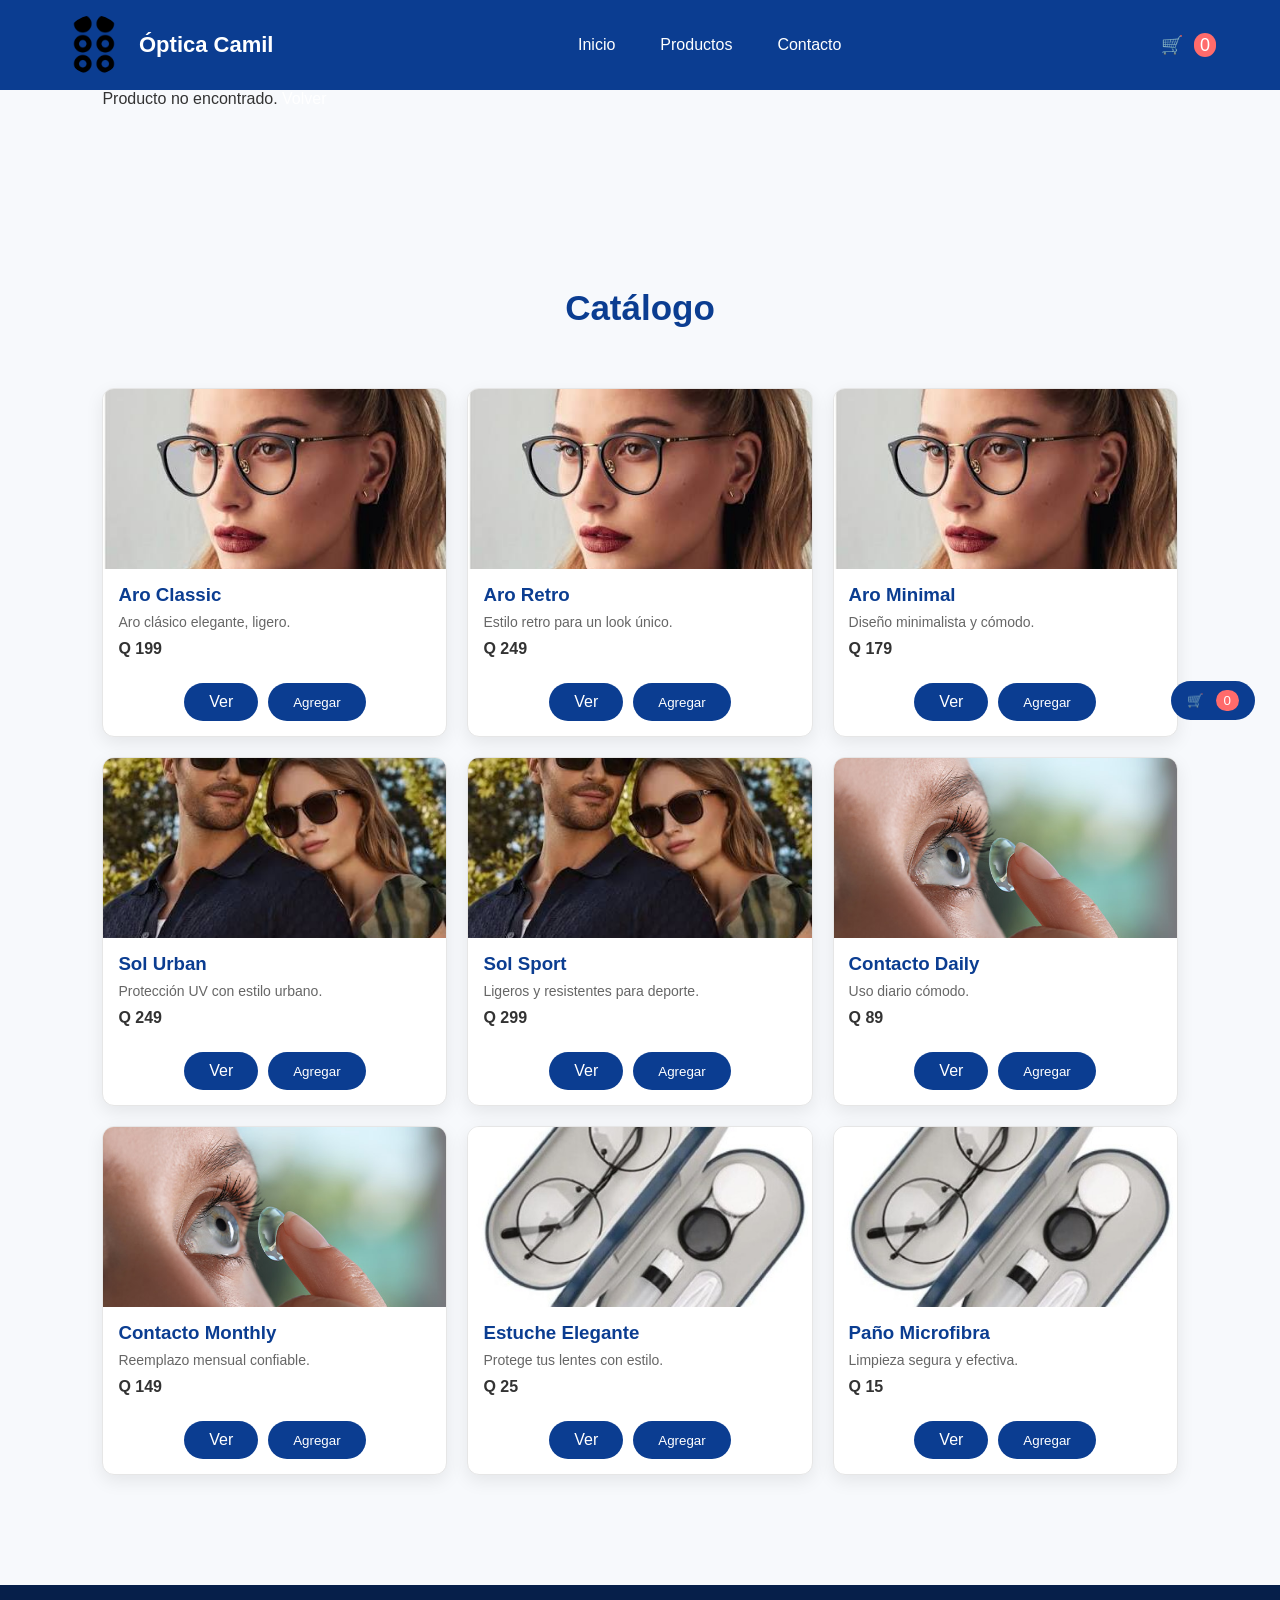
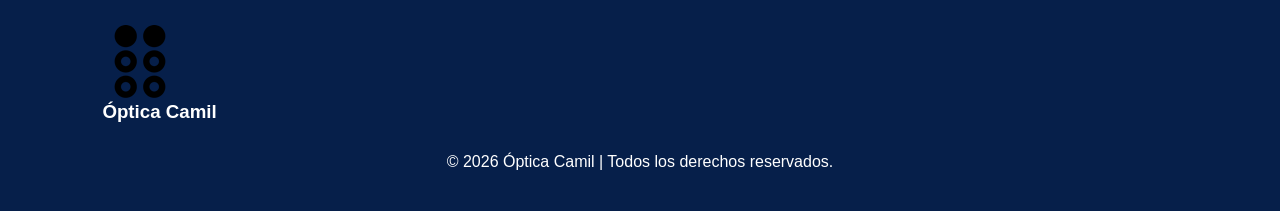
==== detail.html @ fefe738a "Initial commit" ====
<!DOCTYPE html>
<html lang="es">
<head>
    <meta charset="UTF-8">
    <meta name="viewport" content="width=device-width, initial-scale=1.0">
    <title>Detalle del Producto - Óptica Camil</title>
    <link rel="stylesheet" href="Estilo.css">
    <link rel="stylesheet" href="https://cdnjs.cloudflare.com/ajax/libs/font-awesome/6.5.2/css/all.min.css">
</head>
<body>

<header>
    <nav class="navbar">
        <div class="logo">
            <img src="imagenes/logo.png" alt="Logo">
            <h2>Óptica Camil</h2>
        </div>
        <ul class="menu">
            <li><a href="index.html#inicio">Inicio</a></li>
            <li><a href="index.html#productos">Productos</a></li>
            <li><a href="index.html#contacto">Contacto</a></li>
        </ul>
        <div class="cart-preview" id="header-cart">
            <button class="cart-icon">🛒 <span id="header-cart-count">0</span></button>
            <div class="cart-dropdown" id="header-cart-dropdown">
                <!-- preview populated by script.js -->
            </div>
        </div>
    </nav>
</header>

<main>
    <section class="detalle" id="product-detail">
        <!-- El contenido será insertado por script.js según ?id= -->
    </section>

    <section class="catalogo" id="catalog">
        <h2 class="titulo">Catálogo</h2>
        <div class="catalog-grid" id="catalog-grid">
            <!-- Las cards se generarán aquí dinámicamente -->
        </div>
    </section>
</main>

<footer>
    <div class="footer-contenedor">
        <div class="footer-logo">
            <img src="imagenes/logo.png" alt="Logo">
            <h3>Óptica Camil</h3>
        </div>
    </div>
    <div class="copyright">
        <p>© 2026 Óptica Camil | Todos los derechos reservados.</p>
    </div>
</footer>

<script src="script.js"></script>

</body>
</html>
---- Estilo.css ----
body {
    background-color: powderblue;
}
/* ===================================
   CONFIGURACIÓN GENERAL
=================================== */

*{
    margin:0;
    padding:0;
    box-sizing:border-box;
    font-family:'Poppins', sans-serif;
    scroll-behavior:smooth;
}

body{

    background:#f7f9fc;
    color:#333;

}

img{

    max-width:100%;
    display:block;

}

a{

    text-decoration:none;
    color:white;

}


/* ===================================
   NAVBAR
=================================== */

header{

    width:100%;
    background:#0b3d91;
    position:fixed;
    top:0;
    z-index:1000;

}


.navbar{

    width:90%;
    margin:auto;
    display:flex;
    justify-content:space-between;
    align-items:center;
    padding:15px 0;

}


.logo{

    display:flex;
    align-items:center;
    gap:15px;

}


.logo img{

    width:60px;
    height:60px;
    border-radius:50%;

}


.logo h2{

    color:white;
    font-size:22px;

}


.menu{

    display:flex;
    list-style:none;
    gap:25px;

}


.menu li{

    position:relative;

}


.menu li a{

    padding:10px;
    font-weight:500;
    transition:.3s;

}


.menu li a:hover{

    color:#00d9ff;

}


/* ===================================
   MENÚ DESPLEGABLE
=================================== */


.submenu{

    position:absolute;
    top:35px;
    left:0;
    background:#0b3d91;
    width:220px;
    display:none;
    list-style:none;
    padding:10px;
    border-radius:8px;

}


.submenu li{

    padding:10px;

}


.dropdown:hover .submenu{

    display:block;

}


.submenu li:hover{

    background:#0750bd;
    border-radius:5px;

}



/* ===================================
   BANNER PRINCIPAL
=================================== */


.banner{

    height:100vh;
    background:

    linear-gradient(
        rgba(0,0,0,.5),
        rgba(0,0,0,.5)
    ),

    url("../imagenes/banner.jpg");

    background-size:cover;
    background-position:center;

    display:flex;
    justify-content:center;
    align-items:center;
    text-align:center;

}


.contenido-banner{

    color:white;

}


.contenido-banner h1{

    font-size:50px;
    margin-bottom:20px;

}


.contenido-banner p{

    font-size:20px;
    margin-bottom:30px;

}


.boton{

    background:#00a8ff;
    padding:15px 35px;
    border-radius:30px;
    transition:.3s;

}


.boton:hover{

    background:white;
    color:#0b3d91;

}



/* ===================================
   SECCIONES GENERALES
=================================== */


section{

    padding:90px 8%;

}


.titulo{

    text-align:center;
    font-size:35px;
    color:#0b3d91;
    margin-bottom:40px;

}



/* ===================================
   QUIENES SOMOS
=================================== */


.nosotros{

    text-align:center;

}


.nosotros p{

    max-width:900px;
    margin:20px auto;
    line-height:1.8;

}


.nosotros img{

    width:500px;
    margin:30px auto;
    border-radius:15px;

}



/* ===================================
   PRODUCTOS
=================================== */


.contenedor-productos{

    display:grid;
    grid-template-columns:repeat(4,1fr);
    gap:25px;

}


.producto{

    background:white;
    padding:20px;
    border-radius:15px;
    box-shadow:0 5px 15px #ddd;
    text-align:center;
    transition:.3s;

}


.producto:hover{

    transform:translateY(-10px);

}


.producto img{

    height:220px;
    width:100%;
    object-fit:cover;
    border-radius:10px;

}


.producto h3{

    color:#0b3d91;
    margin:15px 0;

}


.btnInfo{

    background:#0b3d91;
    color:white;
    border:none;
    padding:10px 25px;
    border-radius:20px;
    cursor:pointer;

}


.btnInfo:hover{

    background:#00a8ff;

}



/* ===================================
   PROMOCIONES
=================================== */


#promociones{

    background:#eaf7ff;
    text-align:center;

}


.promos{

    display:flex;
    justify-content:center;
    gap:30px;

}


.promo{

    background:white;
    padding:30px;
    width:300px;
    border-radius:15px;
    box-shadow:0 5px 15px #ccc;

}


.promo h3{

    color:#0b3d91;

}



/* ===================================
   GALERÍA
=================================== */


.contenedor-galeria{

    display:grid;
    grid-template-columns:repeat(3,1fr);
    gap:20px;

}


.imagen img{

    width:100%;
    height:250px;
    object-fit:cover;
    border-radius:15px;
    transition:.3s;

}


.imagen img:hover{

    transform:scale(1.05);

}



/* ===================================
   CONTACTO
=================================== */


.contacto{

    background:#0b3d91;

}


.contacto h2{

    text-align:center;
    color:white;
    margin-bottom:30px;

}


form{

    max-width:600px;
    margin:auto;
    display:flex;
    flex-direction:column;
    gap:15px;

}


form input,
form textarea{

    padding:15px;
    border:none;
    border-radius:10px;

}


form button{

    padding:15px;
    background:#00a8ff;
    color:white;
    border:none;
    border-radius:30px;
    cursor:pointer;

}


/* ===================================
   FOOTER
=================================== */


footer{

    background:#061f4a;
    color:white;
    padding:40px 8%;

}


.footer-contenedor{

    display:flex;
    justify-content:space-between;
    flex-wrap:wrap;

}


.footer-menu ul{

    list-style:none;

}


.footer-menu li{

    margin:10px 0;

}


.footer-redes a{

    font-size:30px;
    margin:10px;

}


.copyright{

    text-align:center;
    margin-top:30px;

}



/* ===================================
   WHATSAPP
=================================== */


.whatsapp{

    position:fixed;
    right:25px;
    bottom:25px;
    background:#25d366;
    width:60px;
    height:60px;
    border-radius:50%;
    display:flex;
    justify-content:center;
    align-items:center;
    font-size:35px;
    z-index:999;

}



/* ===================================
   BOTÓN SUBIR
=================================== */


#btnArriba{

    position:fixed;
    right:25px;
    bottom:100px;
    background:#0b3d91;
    color:white;
    border:none;
    padding:15px;
    border-radius:50%;
    cursor:pointer;

}



/* ===================================
   RESPONSIVE CELULARES
=================================== */


@media(max-width:900px){


.navbar{

    flex-direction:column;

}


.menu{

    flex-direction:column;
    text-align:center;

}


.contenedor-productos{

    grid-template-columns:1fr;

}


.promos{

    flex-direction:column;
    align-items:center;

}


.contenedor-galeria{

    grid-template-columns:1fr;

}


.contenido-banner h1{

    font-size:35px;

}


}

/* ===================================
   CATALOG / CARDS / DETALLE
=================================== */

.catalog-grid{
    display:grid;
    grid-template-columns:repeat(3,1fr);
    gap:20px;
}
.catalog-grid{padding:20px 0}

.card{
    background:white;
    border-radius:12px;
    box-shadow:0 6px 18px rgba(0,0,0,0.08);
    overflow:hidden;
}
.card{border:1px solid #e6e6e6}

.card .card-img{height:180px; overflow:hidden}
.card .card-img img{width:100%; height:100%; object-fit:cover}
.card .card-body{padding:15px}
.card .card-body h3{color:#0b3d91; margin-bottom:8px}
.card .card-body .small{color:#666; font-size:14px}
.card .card-body .precio{margin-top:10px; font-weight:600}
.card .card-actions{padding:10px; display:flex; justify-content:center}

.items-grid{display:grid; grid-template-columns:repeat(3,1fr); gap:20px}
.item-card .card-actions{display:flex; gap:10px; justify-content:center; padding-bottom:15px}

.detalle-producto{max-width:900px; margin:20px auto; background:white; padding:20px; border-radius:12px; box-shadow:0 6px 18px rgba(0,0,0,0.06)}
.detalle-producto img{max-width:400px; width:100%; display:block; margin:15px 0}

/* cart button */
.cart-btn{position:fixed; right:25px; bottom:180px; background:#0b3d91; color:white; border:none; padding:12px 16px; border-radius:30px; z-index:1001; cursor:pointer}
.cart-btn #cart-count{background:#ff6b6b; padding:3px 8px; border-radius:12px; margin-left:8px}

/* cart modal */
.cart-modal{position:fixed; right:20px; bottom:80px; width:320px; max-height:70vh; overflow:auto; background:white; box-shadow:0 10px 30px rgba(0,0,0,0.2); border-radius:12px; z-index:1002}
.cart-modal .cart-inner{padding:15px}
.cart-modal .close-cart{position:absolute; right:8px; top:6px; background:transparent; border:none; font-size:22px}
.cart-list{list-style:none; padding:10px}
.cart-list li{margin-bottom:8px}
.cart-total{font-weight:700; margin-top:10px}

@media(max-width:900px){
    .catalog-grid, .items-grid{grid-template-columns:1fr}
    .cart-modal{right:10px; left:10px; bottom:80px}
}

/* header mini preview */
.cart-preview{position:relative; display:inline-block; margin-left:15px}
.cart-preview .cart-icon{background:transparent; color:white; border:none; font-size:18px; cursor:pointer}
.cart-preview .cart-icon span{background:#ff6b6b; padding:2px 6px; border-radius:12px; margin-left:6px}
.cart-dropdown{position:absolute; right:0; top:36px; width:260px; background:white; color:#333; border-radius:8px; box-shadow:0 8px 20px rgba(0,0,0,0.15); display:none; z-index:1002}
.cart-dropdown .mini-list{padding:12px}
.cart-dropdown .mini-list li{margin-bottom:8px}
.cart-preview:hover .cart-dropdown{display:block}

/* filters */
.category-controls{display:flex; gap:12px; align-items:center; margin-bottom:20px; flex-wrap:wrap}
.category-controls input[type="text"], .category-controls input[type="number"], .category-controls select{padding:8px; border-radius:8px; border:1px solid #ddd}

.items-grid{margin-top:10px}
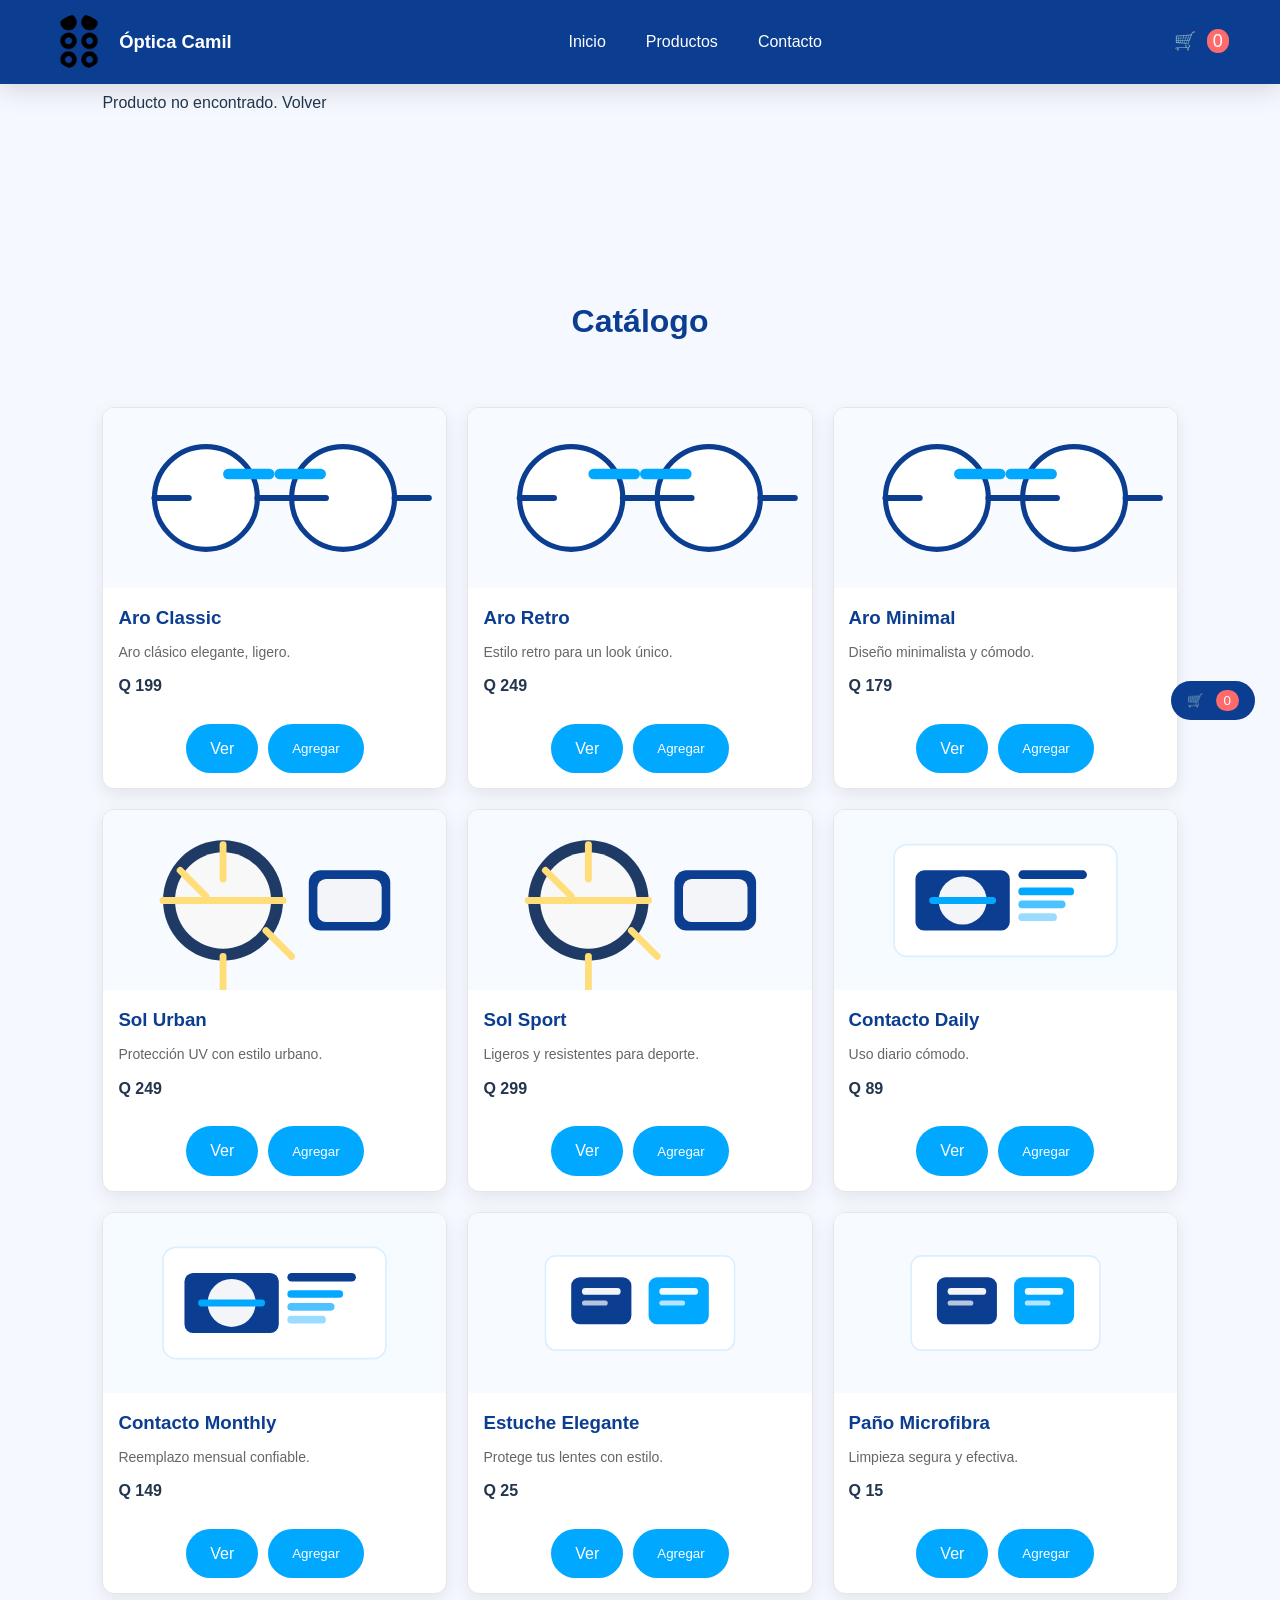
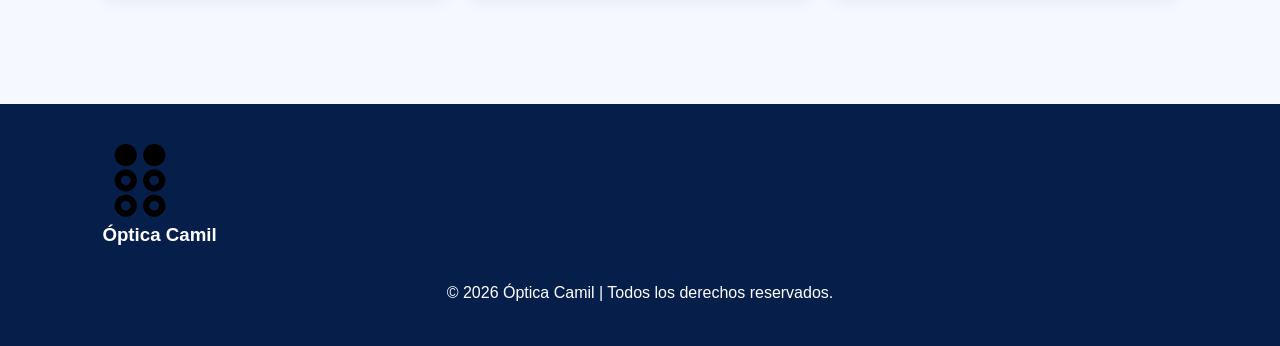
==== commit f521b9ed: "Corrección pagina web" ====
--- a/detail.html
+++ b/detail.html
@@ -15,6 +15,11 @@
             <img src="imagenes/logo.png" alt="Logo">
             <h2>Óptica Camil</h2>
         </div>
+        <button class="menu-toggle" aria-label="Abrir menú" aria-expanded="false">
+            <span></span>
+            <span></span>
+            <span></span>
+        </button>
         <ul class="menu">
             <li><a href="index.html#inicio">Inicio</a></li>
             <li><a href="index.html#productos">Productos</a></li>
--- a/Estilo.css
+++ b/Estilo.css
@@ -1,402 +1,670 @@
+:root {
+    --azul: #0b3d91;
+    --azul-claro: #00a8ff;
+    --azul-oscuro: #061f4a;
+    --texto: #23364d;
+    --fondo: #f5f9ff;
+    --blanco: #ffffff;
+}
+
+* {
+    margin: 0;
+    padding: 0;
+    box-sizing: border-box;
+    font-family: 'Poppins', sans-serif;
+    scroll-behavior: smooth;
+}
+
 body {
-    background-color: powderblue;
-}
-/* ===================================
-   CONFIGURACIÓN GENERAL
-=================================== */
-
-*{
-    margin:0;
-    padding:0;
-    box-sizing:border-box;
-    font-family:'Poppins', sans-serif;
-    scroll-behavior:smooth;
-}
-
-body{
-
-    background:#f7f9fc;
-    color:#333;
-
-}
-
-img{
-
-    max-width:100%;
-    display:block;
-
-}
-
-a{
-
-    text-decoration:none;
-    color:white;
-
-}
-
-
-/* ===================================
-   NAVBAR
-=================================== */
-
-header{
-
-    width:100%;
-    background:#0b3d91;
-    position:fixed;
-    top:0;
-    z-index:1000;
-
-}
-
-
-.navbar{
-
-    width:90%;
-    margin:auto;
-    display:flex;
-    justify-content:space-between;
-    align-items:center;
-    padding:15px 0;
-
-}
-
-
-.logo{
-
-    display:flex;
-    align-items:center;
-    gap:15px;
-
-}
-
-
-.logo img{
-
-    width:60px;
-    height:60px;
-    border-radius:50%;
-
-}
-
-
-.logo h2{
-
-    color:white;
-    font-size:22px;
-
-}
-
-
-.menu{
-
-    display:flex;
-    list-style:none;
-    gap:25px;
-
-}
-
-
-.menu li{
-
-    position:relative;
-
-}
-
-
-.menu li a{
-
-    padding:10px;
-    font-weight:500;
-    transition:.3s;
-
-}
-
-
-.menu li a:hover{
-
-    color:#00d9ff;
-
-}
-
-
-/* ===================================
-   MENÚ DESPLEGABLE
-=================================== */
-
-
-.submenu{
-
-    position:absolute;
-    top:35px;
-    left:0;
-    background:#0b3d91;
-    width:220px;
-    display:none;
-    list-style:none;
-    padding:10px;
-    border-radius:8px;
-
-}
-
-
-.submenu li{
-
-    padding:10px;
-
-}
-
-
-.dropdown:hover .submenu{
-
-    display:block;
-
-}
-
-
-.submenu li:hover{
-
-    background:#0750bd;
-    border-radius:5px;
-
-}
-
-
-
-/* ===================================
-   BANNER PRINCIPAL
-=================================== */
-
-
-.banner{
-
-    height:100vh;
-    background:
-
-    linear-gradient(
-        rgba(0,0,0,.5),
-        rgba(0,0,0,.5)
-    ),
-
-    url("../imagenes/banner.jpg");
-
-    background-size:cover;
-    background-position:center;
-
-    display:flex;
-    justify-content:center;
-    align-items:center;
-    text-align:center;
-
-}
-
-
-.contenido-banner{
-
-    color:white;
-
-}
-
-
-.contenido-banner h1{
-
-    font-size:50px;
-    margin-bottom:20px;
-
-}
-
-
-.contenido-banner p{
-
-    font-size:20px;
-    margin-bottom:30px;
-
-}
-
-
-.boton{
-
-    background:#00a8ff;
-    padding:15px 35px;
-    border-radius:30px;
-    transition:.3s;
-
-}
-
-
-.boton:hover{
-
-    background:white;
-    color:#0b3d91;
-
-}
-
-
-
-/* ===================================
-   SECCIONES GENERALES
-=================================== */
-
-
-section{
-
-    padding:90px 8%;
-
-}
-
-
-.titulo{
-
-    text-align:center;
-    font-size:35px;
-    color:#0b3d91;
-    margin-bottom:40px;
-
-}
-
-
-
-/* ===================================
-   QUIENES SOMOS
-=================================== */
-
-
-.nosotros{
-
-    text-align:center;
-
-}
-
-
-.nosotros p{
-
-    max-width:900px;
-    margin:20px auto;
-    line-height:1.8;
-
-}
-
-
-.nosotros img{
-
-    width:500px;
-    margin:30px auto;
-    border-radius:15px;
-
-}
-
-
-
-/* ===================================
-   PRODUCTOS
-=================================== */
-
-
-.contenedor-productos{
-
-    display:grid;
-    grid-template-columns:repeat(4,1fr);
-    gap:25px;
-
-}
-
-
-.producto{
-
-    background:white;
-    padding:20px;
-    border-radius:15px;
-    box-shadow:0 5px 15px #ddd;
-    text-align:center;
-    transition:.3s;
-
-}
-
-
-.producto:hover{
-
-    transform:translateY(-10px);
-
-}
-
-
-.producto img{
-
-    height:220px;
-    width:100%;
-    object-fit:cover;
-    border-radius:10px;
-
-}
-
-
-.producto h3{
-
-    color:#0b3d91;
-    margin:15px 0;
-
-}
-
-
-.btnInfo{
-
-    background:#0b3d91;
-    color:white;
-    border:none;
-    padding:10px 25px;
-    border-radius:20px;
-    cursor:pointer;
-
-}
-
-
-.btnInfo:hover{
-
-    background:#00a8ff;
-
-}
-
-
-
-/* ===================================
-   PROMOCIONES
-=================================== */
-
-
-#promociones{
-
-    background:#eaf7ff;
-    text-align:center;
-
-}
-
-
-.promos{
-
-    display:flex;
-    justify-content:center;
-    gap:30px;
-
-}
-
-
-.promo{
-
-    background:white;
-    padding:30px;
-    width:300px;
-    border-radius:15px;
-    box-shadow:0 5px 15px #ccc;
-
-}
-
-
-.promo h3{
-
-    color:#0b3d91;
-
-}
-
+    background: var(--fondo);
+    color: var(--texto);
+    line-height: 1.6;
+}
+
+img {
+    max-width: 100%;
+    display: block;
+}
+
+a {
+    text-decoration: none;
+    color: inherit;
+}
+
+section {
+    padding: 90px 8%;
+    scroll-margin-top: 100px;
+}
+
+.titulo {
+    text-align: center;
+    font-size: 2rem;
+    color: var(--azul);
+    margin-bottom: 40px;
+}
+
+header {
+    width: 100%;
+    background: var(--azul);
+    position: fixed;
+    top: 0;
+    z-index: 1000;
+    box-shadow: 0 8px 24px rgba(0, 0, 0, 0.12);
+}
+
+.navbar {
+    width: min(1200px, 92%);
+    margin: auto;
+    display: flex;
+    justify-content: space-between;
+    align-items: center;
+    padding: 14px 0;
+    position: relative;
+}
+
+.logo {
+    display: flex;
+    align-items: center;
+    gap: 12px;
+}
+
+.logo img {
+    width: 56px;
+    height: 56px;
+    border-radius: 50%;
+}
+
+.logo h2 {
+    color: white;
+    font-size: 1.15rem;
+}
+
+.menu {
+    display: flex;
+    list-style: none;
+    gap: 20px;
+    align-items: center;
+}
+
+.menu li {
+    position: relative;
+}
+
+.menu li a {
+    color: white;
+    padding: 8px 10px;
+    font-weight: 500;
+    transition: 0.3s ease;
+}
+
+.menu li a:hover,
+.menu li a:focus-visible {
+    color: var(--azul-claro);
+}
+
+.menu-toggle {
+    display: none;
+    flex-direction: column;
+    gap: 5px;
+    background: transparent;
+    border: 0;
+    cursor: pointer;
+    padding: 6px;
+}
+
+.menu-toggle span {
+    display: block;
+    width: 24px;
+    height: 2px;
+    background: white;
+    transition: 0.3s ease;
+}
+
+.menu-toggle.active span:nth-child(1) {
+    transform: rotate(45deg) translate(5px, 5px);
+}
+
+.menu-toggle.active span:nth-child(2) {
+    opacity: 0;
+}
+
+.menu-toggle.active span:nth-child(3) {
+    transform: rotate(-45deg) translate(5px, -5px);
+}
+
+.submenu {
+    position: absolute;
+    top: 40px;
+    left: 0;
+    background: var(--azul);
+    width: 220px;
+    display: none;
+    list-style: none;
+    padding: 10px;
+    border-radius: 10px;
+    box-shadow: 0 10px 20px rgba(0, 0, 0, 0.18);
+}
+
+.submenu li {
+    padding: 8px 0;
+}
+
+.dropdown:hover .submenu,
+.dropdown.active .submenu {
+    display: block;
+}
+
+.submenu li:hover {
+    background: #0750bd;
+    border-radius: 6px;
+}
+
+.banner {
+    min-height: 100vh;
+    padding-top: 100px;
+    background: linear-gradient(rgba(0, 0, 0, 0.5), rgba(0, 0, 0, 0.5)), url('imagenes/banner.svg');
+    background-size: cover;
+    background-position: center;
+    display: flex;
+    justify-content: center;
+    align-items: center;
+    text-align: center;
+}
+
+.contenido-banner {
+    color: white;
+    max-width: 700px;
+}
+
+.contenido-banner h1 {
+    font-size: clamp(2rem, 4vw, 3.2rem);
+    margin-bottom: 16px;
+}
+
+.contenido-banner p {
+    font-size: clamp(1rem, 2vw, 1.2rem);
+    margin-bottom: 28px;
+}
+
+.boton,
+.btnInfo,
+form button {
+    background: var(--azul-claro);
+    color: white;
+    border: none;
+    padding: 12px 24px;
+    border-radius: 999px;
+    cursor: pointer;
+    transition: 0.3s ease;
+}
+
+.boton:hover,
+.btnInfo:hover,
+form button:hover {
+    background: white;
+    color: var(--azul);
+}
+
+.nosotros {
+    text-align: center;
+}
+
+.nosotros p {
+    max-width: 900px;
+    margin: 18px auto;
+    line-height: 1.8;
+}
+
+.nosotros img {
+    width: min(100%, 520px);
+    margin: 30px auto;
+    border-radius: 18px;
+    box-shadow: 0 16px 30px rgba(0, 0, 0, 0.12);
+}
+
+.contenedor-productos {
+    display: grid;
+    grid-template-columns: repeat(4, minmax(0, 1fr));
+    gap: 24px;
+}
+
+.producto {
+    background: white;
+    padding: 20px;
+    border-radius: 16px;
+    box-shadow: 0 10px 25px rgba(0, 0, 0, 0.08);
+    text-align: center;
+    transition: 0.3s ease;
+}
+
+.producto:hover {
+    transform: translateY(-8px);
+}
+
+.producto img {
+    height: 220px;
+    width: 100%;
+    object-fit: cover;
+    border-radius: 12px;
+}
+
+.producto h3 {
+    color: var(--azul);
+    margin: 15px 0 8px;
+}
+
+#promociones {
+    background: #eaf7ff;
+    text-align: center;
+}
+
+.promos {
+    display: flex;
+    justify-content: center;
+    gap: 24px;
+    flex-wrap: wrap;
+}
+
+.promo {
+    background: white;
+    padding: 28px;
+    width: min(100%, 300px);
+    border-radius: 16px;
+    box-shadow: 0 10px 25px rgba(0, 0, 0, 0.08);
+}
+
+.promo h3 {
+    color: var(--azul);
+    margin-bottom: 8px;
+}
+
+.contenedor-galeria {
+    display: grid;
+    grid-template-columns: repeat(3, minmax(0, 1fr));
+    gap: 20px;
+}
+
+.imagen img {
+    width: 100%;
+    height: 250px;
+    object-fit: cover;
+    border-radius: 16px;
+    transition: 0.3s ease;
+}
+
+.imagen img:hover {
+    transform: scale(1.03);
+}
+
+.contacto {
+    background: var(--azul);
+    color: white;
+}
+
+.contacto h2 {
+    text-align: center;
+    color: white;
+    margin-bottom: 30px;
+}
+
+form {
+    max-width: 620px;
+    margin: auto;
+    display: flex;
+    flex-direction: column;
+    gap: 15px;
+}
+
+form input,
+form textarea {
+    padding: 14px 16px;
+    border: none;
+    border-radius: 10px;
+}
+
+footer {
+    background: var(--azul-oscuro);
+    color: white;
+    padding: 40px 8%;
+}
+
+.footer-contenedor {
+    display: flex;
+    justify-content: space-between;
+    gap: 24px;
+    flex-wrap: wrap;
+}
+
+.footer-menu ul {
+    list-style: none;
+}
+
+.footer-menu li {
+    margin: 10px 0;
+}
+
+.footer-redes a {
+    font-size: 28px;
+    margin: 10px;
+    display: inline-block;
+}
+
+.copyright {
+    text-align: center;
+    margin-top: 30px;
+}
+
+.whatsapp,
+#btnArriba {
+    position: fixed;
+    right: 24px;
+    display: flex;
+    justify-content: center;
+    align-items: center;
+    z-index: 999;
+}
+
+.whatsapp {
+    bottom: 24px;
+    background: #25d366;
+    width: 58px;
+    height: 58px;
+    border-radius: 50%;
+    font-size: 30px;
+    color: white;
+}
+
+#btnArriba {
+    bottom: 96px;
+    background: var(--azul);
+    color: white;
+    border: none;
+    padding: 14px;
+    border-radius: 50%;
+    cursor: pointer;
+}
+
+.cart-preview {
+    position: relative;
+    display: inline-block;
+    margin-left: 12px;
+}
+
+.cart-preview .cart-icon {
+    background: transparent;
+    color: white;
+    border: none;
+    font-size: 18px;
+    cursor: pointer;
+}
+
+.cart-preview .cart-icon span {
+    background: #ff6b6b;
+    padding: 2px 6px;
+    border-radius: 12px;
+    margin-left: 6px;
+}
+
+.cart-dropdown {
+    position: absolute;
+    right: 0;
+    top: 42px;
+    width: 260px;
+    background: white;
+    color: #333;
+    border-radius: 10px;
+    box-shadow: 0 10px 24px rgba(0, 0, 0, 0.16);
+    display: none;
+    z-index: 1002;
+}
+
+.cart-dropdown .mini-list {
+    padding: 12px;
+}
+
+.cart-preview:hover .cart-dropdown {
+    display: block;
+}
+
+.catalog-grid {
+    display: grid;
+    grid-template-columns: repeat(3, minmax(0, 1fr));
+    gap: 20px;
+    padding: 20px 0;
+}
+
+.card {
+    background: white;
+    border-radius: 12px;
+    box-shadow: 0 6px 18px rgba(0, 0, 0, 0.08);
+    overflow: hidden;
+    border: 1px solid #e6e6e6;
+}
+
+.card .card-img {
+    height: 180px;
+    overflow: hidden;
+}
+
+.card .card-img img {
+    width: 100%;
+    height: 100%;
+    object-fit: cover;
+}
+
+.card .card-body {
+    padding: 15px;
+}
+
+.card .card-body h3 {
+    color: var(--azul);
+    margin-bottom: 8px;
+}
+
+.card .card-body .small {
+    color: #666;
+    font-size: 14px;
+}
+
+.card .card-body .precio {
+    margin-top: 10px;
+    font-weight: 600;
+}
+
+.card .card-actions {
+    padding: 10px 15px 15px;
+    display: flex;
+    justify-content: center;
+    gap: 10px;
+}
+
+.items-grid {
+    display: grid;
+    grid-template-columns: repeat(3, minmax(0, 1fr));
+    gap: 20px;
+    margin-top: 10px;
+}
+
+.detalle-producto {
+    max-width: 900px;
+    margin: 20px auto;
+    background: white;
+    padding: 20px;
+    border-radius: 12px;
+    box-shadow: 0 6px 18px rgba(0, 0, 0, 0.06);
+}
+
+.detalle-producto img {
+    max-width: 400px;
+    width: 100%;
+    display: block;
+    margin: 15px 0;
+}
+
+.cart-btn {
+    position: fixed;
+    right: 24px;
+    bottom: 170px;
+    background: var(--azul);
+    color: white;
+    border: none;
+    padding: 12px 16px;
+    border-radius: 30px;
+    z-index: 1001;
+    cursor: pointer;
+}
+
+.cart-btn #cart-count {
+    background: #ff6b6b;
+    padding: 3px 8px;
+    border-radius: 12px;
+    margin-left: 8px;
+}
+
+.cart-modal {
+    position: fixed;
+    right: 20px;
+    bottom: 90px;
+    width: min(92vw, 320px);
+    max-height: 70vh;
+    overflow: auto;
+    background: white;
+    box-shadow: 0 10px 30px rgba(0, 0, 0, 0.2);
+    border-radius: 12px;
+    z-index: 1002;
+}
+
+.cart-modal .cart-inner {
+    padding: 15px;
+}
+
+.cart-modal .close-cart {
+    position: absolute;
+    right: 8px;
+    top: 6px;
+    background: transparent;
+    border: none;
+    font-size: 22px;
+}
+
+.cart-list {
+    list-style: none;
+    padding: 10px 0;
+}
+
+.cart-list li {
+    margin-bottom: 8px;
+}
+
+.cart-total {
+    font-weight: 700;
+    margin-top: 10px;
+}
+
+.category-controls {
+    display: flex;
+    gap: 12px;
+    align-items: center;
+    margin-bottom: 20px;
+    flex-wrap: wrap;
+}
+
+.category-controls input[type="text"],
+.category-controls input[type="number"],
+.category-controls select {
+    padding: 8px;
+    border-radius: 8px;
+    border: 1px solid #ddd;
+}
+
+@media (max-width: 1100px) {
+    .contenedor-productos {
+        grid-template-columns: repeat(2, minmax(0, 1fr));
+    }
+
+    .contenedor-galeria {
+        grid-template-columns: repeat(2, minmax(0, 1fr));
+    }
+}
+
+@media (max-width: 900px) {
+    .menu-toggle {
+        display: flex;
+    }
+
+    .menu {
+        position: absolute;
+        top: 100%;
+        left: 0;
+        right: 0;
+        flex-direction: column;
+        align-items: flex-start;
+        background: var(--azul);
+        padding: 14px 20px 20px;
+        display: none;
+    }
+
+    .menu.active {
+        display: flex;
+    }
+
+    .navbar {
+        flex-wrap: wrap;
+    }
+
+    .submenu {
+        position: static;
+        width: 100%;
+        margin-top: 6px;
+        background: #0f4faf;
+    }
+
+    .contenedor-productos,
+    .contenedor-galeria,
+    .catalog-grid,
+    .items-grid {
+        grid-template-columns: 1fr;
+    }
+
+    .promos {
+        flex-direction: column;
+        align-items: center;
+    }
+
+    .cart-modal {
+        right: 10px;
+        left: 10px;
+        bottom: 80px;
+    }
+}
+
+@media (max-width: 600px) {
+    section {
+        padding: 72px 5%;
+    }
+
+    .logo h2 {
+        font-size: 1rem;
+    }
+
+    .contenido-banner h1 {
+        font-size: 2rem;
+    }
+
+    .producto img {
+        height: 180px;
+    }
+
+    .whatsapp {
+        width: 54px;
+        height: 54px;
+    }
+
+    #btnArriba {
+        right: 16px;
+        bottom: 88px;
+    }
+}
 
 
 /* ===================================
